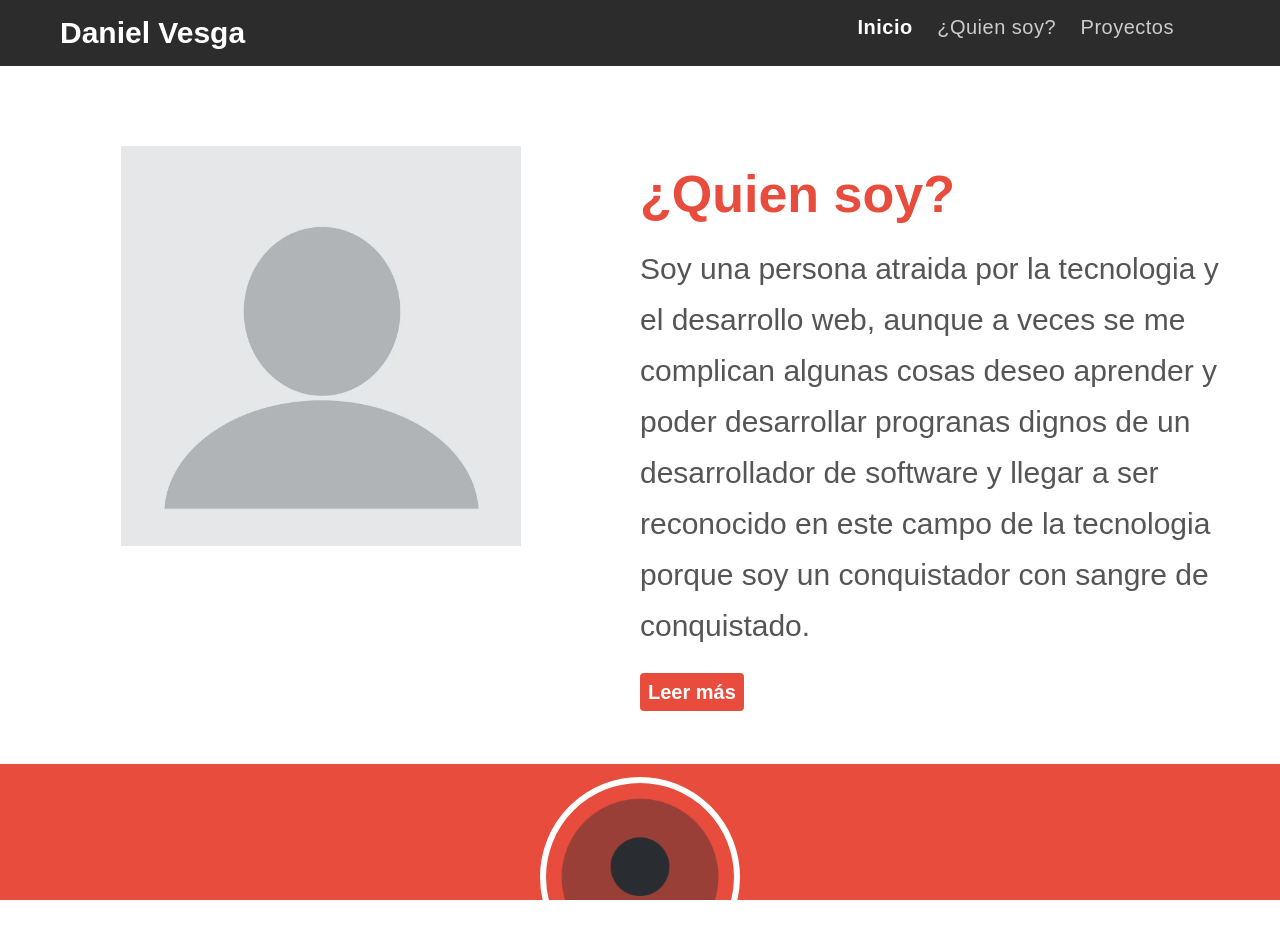
==== index.html @ 6100c126 "Add files via upload" ====
<!DOCTYPE html>
<html lang="es">

<head>
    <meta charset="UTF-8">
    <title>Daniel Vesga</title>
    <link rel="stylesheet" href="styles.css">
</head>

<body>

    <!-- NAV FIJO ARRIBA -->
    <nav>
        <span class="nombre-nav"><b>Daniel Vesga</b></span>
        <span class="enlaces-nav">
            <a href="#inicio" class="activo">Inicio</a>
            <a href="#quien">¿Quien soy?</a>
            <a href="#proyectos">Proyectos</a>
        </span>
    </nav>

    <!-- CONTENIDO QUE SCROLLEA -->
    <main>

        <!-- SECCIÓN 1: HERO -->
        <section class="inicio" id="inicio">
            <div class="imagen-inicio">
                <img style="height: 400px; width: 600px;" src="imagenes/blank-profile-picture-973460_1280.webp" alt="Ilustración">
            </div>
            <div class="texto-inicio">
                <h1>¿Quien soy?</h1>
                <p>Soy una persona atraida por la tecnologia y el desarrollo web, aunque a veces se me complican algunas
                    cosas
                    deseo aprender y poder desarrollar progranas dignos de un desarrollador de software y llegar a ser
                    reconocido
                    en este campo de la tecnologia porque soy un conquistador con sangre de conquistado.</p>
                <a href="#quien" class="boton-rojo">Leer más</a>
            </div>
        </section>

        <!-- SECCIÓN 2: QUIEN SOY -->
        <section class="quien-soy" id="quien">
            <img class="foto-perfil" src="imagenes/profile_circle_icon_242774.webp" alt="Daniel vesga">
            <p style="color: white; font-size: 30px;">
                "soy un estudiante de analisis y desarrollo de sotfware expandiendo mis conocimientos en html y css en el momento buscando elaborar trabajos dignos del titulo
                y porder seguir ampliando mis capacidades ya que esta carrera tiene un sin fin de conocimiento que uno puede adquirir ."
            <p style="color: white; font-size: 30px;">- Daniel vesga</p>
        </section>

        <!-- SECCIÓN 3: PROYECTOS -->
        <section class="proyectos" id="proyectos">
            <h2>Mis proyectos</h2>
            <div class="contenedor-tarjetas">

                <div class="tarjeta">
                    <img src="imagenes/images.png" alt="Proyecto 1">
                    <div class="cuerpo-tarjeta">
                        <h3>Hoja De Vida</h3>
                        <p>Proyecto de práctica diseñado con HTML y CSS. Enfoque en la estructuración de datos y el uso de lógica de maquetación para crear interfaces limpias y funcionales con un diseño atractivo .</p>
                        <a href="#" class="boton-rojo">Ver proyecto</a>
                    </div>
                </div>

                <div class="tarjeta">
                    <img src="imagenes/printable-tickets-for-prizes-26.jpg" alt="Proyecto 2">
                    <div class="cuerpo-tarjeta">
                        <h3>Ticket evento</h3>
                        <p>Proyecto para aprender a usar diferentes colores y tonalidades en CSS sacando nuestra capacidad
                            artistica con esta herramienta y consiguiendo un diseño agradable al ojo.</p>
                        <a href="#" class="boton-rojo">Ver proyecto</a>
                    </div>
                </div>

                <div class="tarjeta">
                    <img src="imagenes/blank-profile-picture-973460_1280.webp" alt="Proyecto 3">
                    <div class="cuerpo-tarjeta">
                        <h3>Quien Soy</h3>
                        <p>Proyecto donde se construye una pagina imitando el diseño de otra como ejemplo
                            y hacerla lo mas funcional posible con caracteristicas nuestras de quienes creemos ser. </p>
                        <a href="#" class="boton-rojo">Ver proyecto</a>
                    </div>
                </div>

                <div class="tarjeta">
                    <img src="imagenes/portafolio-evidencias.jpg" alt="Proyecto 4">
                    <div class="cuerpo-tarjeta">
                        <h3>Portafolio</h3>
                        <p>Proyecto donde crearemos una pagina para ser usada como nuestro portafolio y poder 
                            llevar las evidencias de todos los demas proyectos que hemos y sigamos haciendo mas adelante.</p>
                        <a href="#" class="boton-rojo">Ver proyecto</a>
                    </div>
                </div>

            </div>
        </section>

        <!-- PIE DE PÁGINA -->
        <footer>
            <b>
                <p class="footer">© 2026 Daniel mauricio vesga — Todos los derechos reservados  </p>
            </b>
        </footer>

    </main>

</body>

</html>
---- styles.css ----
* {
  margin: 0; /* elimina el margen por defecto del navegador */
  padding: 0; /* elimina el relleno por defecto del navegador */
  box-sizing: border-box; /* el borde y relleno no agrandan el tamaño del elemento */
}

html, body {
  height: 100vh; /* ocupa el 100% de la altura de la pantalla */
  overflow: hidden; /* impide que la página completa haga scroll */
  font-family:
    "Segoe UI", "Helvetica Neue", sans-serif; /* fuente general de toda la página */
}

/*NAV*/
nav {
  background: #2c2c2c; /* color de fondo oscuro */
  padding: 15px 60px ; /* espacio interno arriba/abajo y lados */
  overflow: hidden; /* contiene los elementos flotantes internos */
}

.nombre-nav {
  float: left; /* empuja el nombre al extremo izquierdo */
  color: white; /* color del texto */
  font-size: 30px; /* tamaño de la fuente */
  font-weight: 300; /* grosor fino de la fuente */
  line-height: 1.2; /* altura de línea para centrar verticalmente */
}

.nombre-nav strong {
  font-weight: 700; /* negrilla para el primer nombre */
}

.enlaces-nav {
  float: right; /* empuja los enlaces al extremo derecho */
  line-height: 1.2; /* altura de línea para alinear con el nombre */
  margin-right: 46px;/* empuja los enlaces hacia abajo para abajo*/
}

.enlaces-nav a {
  color: #cccccc; /* color gris claro para los enlaces */
  text-decoration: none; /* quita el subrayado de los enlaces */
  margin-left: 20px; /* separación entre cada enlace */
  font-size: 20px; /* tamaño de fuente de los enlaces */
  letter-spacing: 0.5px; /* espacio entre letras */
  transition: color 0.2s; /* animación suave al cambiar de color */
}

.enlaces-nav a:hover,
.enlaces-nav a.activo {
  color: white; /* color blanco al pasar el mouse o estar activo */
  font-weight: 600; /* un poco más grueso al estar activo */
}

/*MAIN*/
main {
  height: calc(
    100vh - 40px
  ); /* altura total de pantalla menos el alto del nav */
  overflow-y: auto; /* solo este contenedor hace scroll vertical */
}

/*SECCIÓN 1 — INICIO*/
.inicio {
  background: #ffffff; /* fondo blanco */
  padding: 60px 60px; /* espacio interno generoso */
  overflow: hidden; /* contiene los floats internos */
  min-height: 420px; /* altura mínima para que no quede muy pequeña */
}

.imagen-inicio {
  float: left; /* la imagen flota a la izquierda */
  width: 45%; /* ocupa el 45% del ancho */
  text-align: center; /* centra la imagen dentro del contenedor */
  padding-top: 20px; /* baja un poco la imagen */
}

.imagen-inicio img {
  width: 100%; /* la imagen ocupa todo el ancho de su contenedor */
  max-width: 400px; /* pero no más de 380px */
}

.texto-inicio {
  float: right; /* el texto flota a la derecha */
  width: 50%; /* ocupa el 50% del ancho */
  padding-top: 40px; /* baja el texto para centrarlo visualmente */
}

.texto-inicio h1 {
  font-size: 52px; /* título grande */
  font-weight: 700; /* negrilla */
  color: #e74c3c; /* color rojo */
  margin-bottom: 20px; /* espacio debajo del título */
  line-height: 1.1; /* altura de línea compacta */
}

.texto-inicio p {
  font-size: 30px; /* tamaño del párrafo */
  color: #555; /* gris oscuro para el texto */
  line-height: 1.7; /* altura de línea para legibilidad */
  margin-bottom: 30px; /* espacio antes del botón */
}



.boton-rojo {
  background: #e74c3c; /* fondo rojo */
  color: white; /* texto blanco */
  border: none; /* sin borde */
  padding: 8px 8px; /* espacio interno del botón */
  font-size: 20px; /* tamaño de texto del botón */
  font-weight: 600; /* texto semi-negrilla */
  border-radius: 4px; /* esquinas ligeramente redondeadas */
  cursor: pointer; /* cursor de manita al pasar el mouse */
  text-decoration: none; /* quita subrayado si es un enlace */
  transition: background 0.2s; /* animación suave al hacer hover */
}

.boton-rojo:hover {
  background: #c0392b; /* rojo más oscuro al pasar el mouse */
}

/* SECCIÓN 2 — QUIEN SOY */
.quien-soy {
  background: #e74c3c;
  padding: 13px 60px 20px;
  text-align: center;
}

.foto-perfil {
  width: 200px; /* ancho fijo del avatar */
  height: 200px; /* alto fijo del avatar */
  border-radius: 50%; /* hace la imagen circular */
  border: 6px solid white; /* borde blanco alrededor del círculo */
  margin: 0 auto 20px auto; /* centra horizontalmente y agrega espacio abajo */
  object-fit: cover; /* recorta la imagen sin deformarla */
}

.quien-soy blockquote {
  font-size: 30px; /* texto grande para la cita */
  color: white; /* texto blanco */
  line-height: 1.7; /* espaciado entre líneas */
  max-width: 800px; /* ancho máximo para que no sea tan ancho */
  margin: 0 auto 16px auto; /* centra el bloque y agrega espacio abajo */
}

.quien-soy cite {
  color: rgba(255, 255, 255, 0.8); /* blanco semitransparente */
  font-size: 15px; /* tamaño pequeño para la firma */
  font-style: italic; /* cursiva para la firma */
}

/*SECCIÓN 3 — PROYECTOS*/
.proyectos {
  background: #f2f2f2; /* fondo gris claro */
  padding: 80px 60px; /* espacio interno */
  overflow: hidden; /* contiene los floats de las tarjetas */
}

.proyectos h2 {
  font-size: 38px; /* título de sección grande */
  font-weight: 700; /* negrilla */
  color: #333; /* gris oscuro */
  text-align: center; /* centrado */
  margin-bottom: 40px; /* espacio antes de las tarjetas */
}

.contenedor-tarjetas {
  overflow: hidden; /* contiene los floats de las tarjetas */
}

.tarjeta {
  float: left; /* las tarjetas flotan una al lado de la otra */
  width: 23%; /* cada tarjeta ocupa el 23% del ancho */
  margin-right: 2%; /* separación entre tarjetas */
  background: white; /* fondo blanco */
  border-radius: 4px; /* esquinas redondeadas */
  overflow: hidden; /* recorta la imagen a las esquinas redondeadas */
  box-shadow: 0 2px 8px rgba(0, 0, 0, 0.1); /* sombra suave */
  text-align: center; /* centra el contenido interno */
}

.tarjeta:last-child {
  margin-right: 0; /* la última tarjeta no tiene margen derecho */
}

.tarjeta img {
  width: 100%; /* la imagen ocupa todo el ancho de la tarjeta */
  height: 320px; /* altura fija para que todas queden iguales */
  object-fit: cover; /* recorta la imagen sin deformarla */
}

.cuerpo-tarjeta {
  padding: 20px 16px; /* espacio interno del texto de la tarjeta */
}

.cuerpo-tarjeta h3 {
  font-size: 20px; /* tamaño del título de la tarjeta */
  font-weight: 600; /* semi-negrilla */
  color: #333; /* gris oscuro */
  margin-bottom: 12px; /* espacio debajo del título */
}

.cuerpo-tarjeta p {
  font-size: 20px; /* texto pequeño de descripción */
  color: #777; /* gris medio */
  line-height: 1.6; /* espaciado entre líneas */
  margin-bottom: 20px; /* espacio antes del botón */
}

/*PIE DE PÁGINA*/
footer {
  background: #2c2c2c; /* fondo oscuro igual que el nav */
  color: #aaa; /* texto gris claro */
  font-size: 12px; /* texto pequeño */
   padding: 20px 40px 46px; /* espacio interno del footer */
  text-align: center;  /* centra el texto */

  
}

.footer {
  margin-left: 1350px; /*texto hacia la derecha */
}
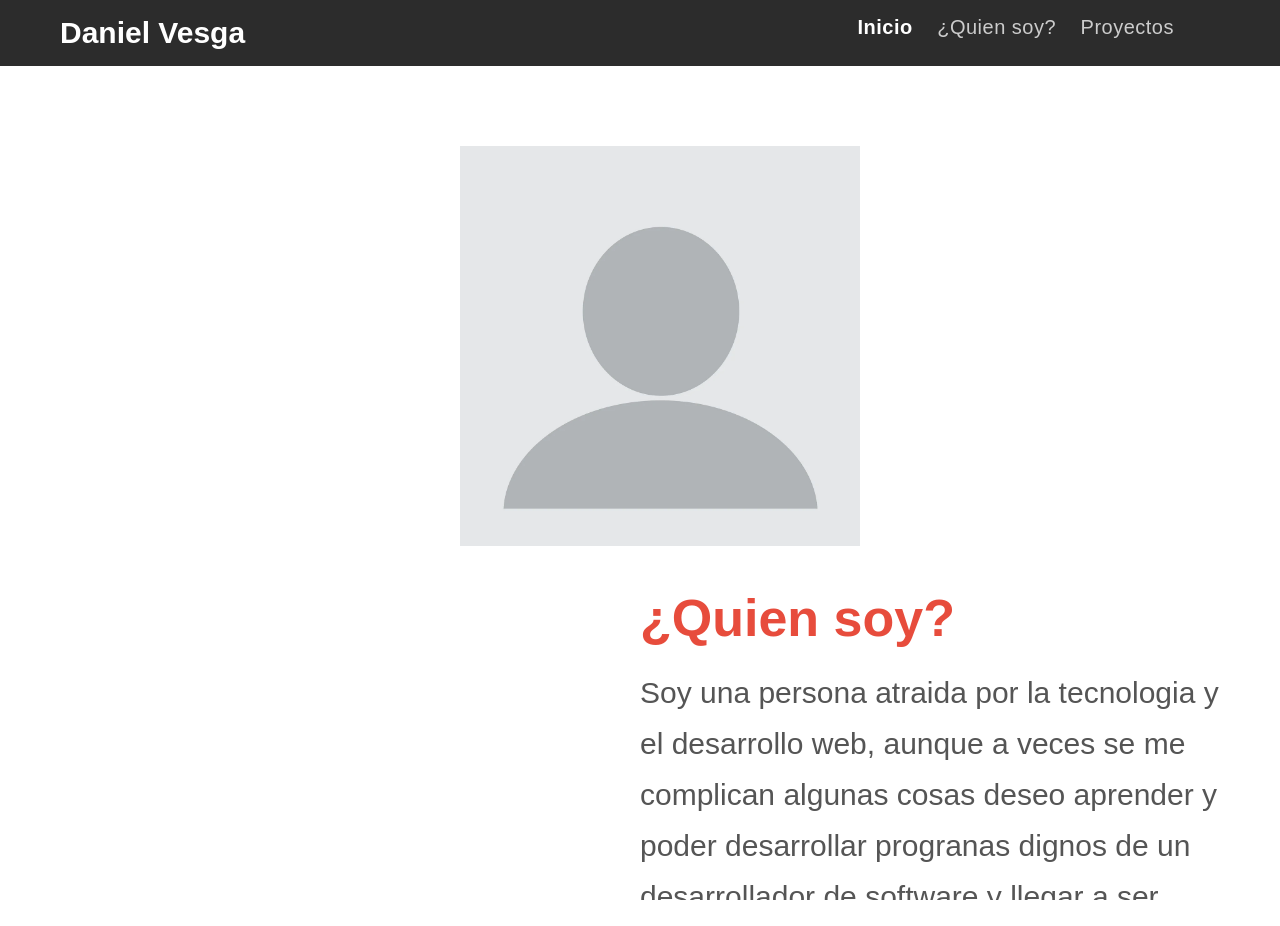
==== commit 211711a3: "Update index.html" ====
--- a/index.html
+++ b/index.html
@@ -105,4 +105,4 @@
 
 </body>
 
-</html>+</html>
--- a/styles.css
+++ b/styles.css
@@ -27,7 +27,7 @@
 }
 
 .nombre-nav strong {
-  font-weight: 700; /* negrilla para el primer nombre */
+  font-weight: bolder; /* negrilla para el primer nombre */
 }
 
 .enlaces-nav {
@@ -69,14 +69,16 @@
 
 .imagen-inicio {
   float: left; /* la imagen flota a la izquierda */
-  width: 45%; /* ocupa el 45% del ancho */
+  width: 27%; /* ocupa el 45% del ancho */
   text-align: center; /* centra la imagen dentro del contenedor */
   padding-top: 20px; /* baja un poco la imagen */
+  margin-left: 400px;
 }
 
 .imagen-inicio img {
   width: 100%; /* la imagen ocupa todo el ancho de su contenedor */
   max-width: 400px; /* pero no más de 380px */
+  
 }
 
 .texto-inicio {
@@ -152,7 +154,7 @@
 /*SECCIÓN 3 — PROYECTOS*/
 .proyectos {
   background: #f2f2f2; /* fondo gris claro */
-  padding: 80px 60px; /* espacio interno */
+  padding: 30px 60px; /* espacio interno */
   overflow: hidden; /* contiene los floats de las tarjetas */
 }
 
@@ -220,4 +222,4 @@
 
 .footer {
   margin-left: 1350px; /*texto hacia la derecha */
-}+}
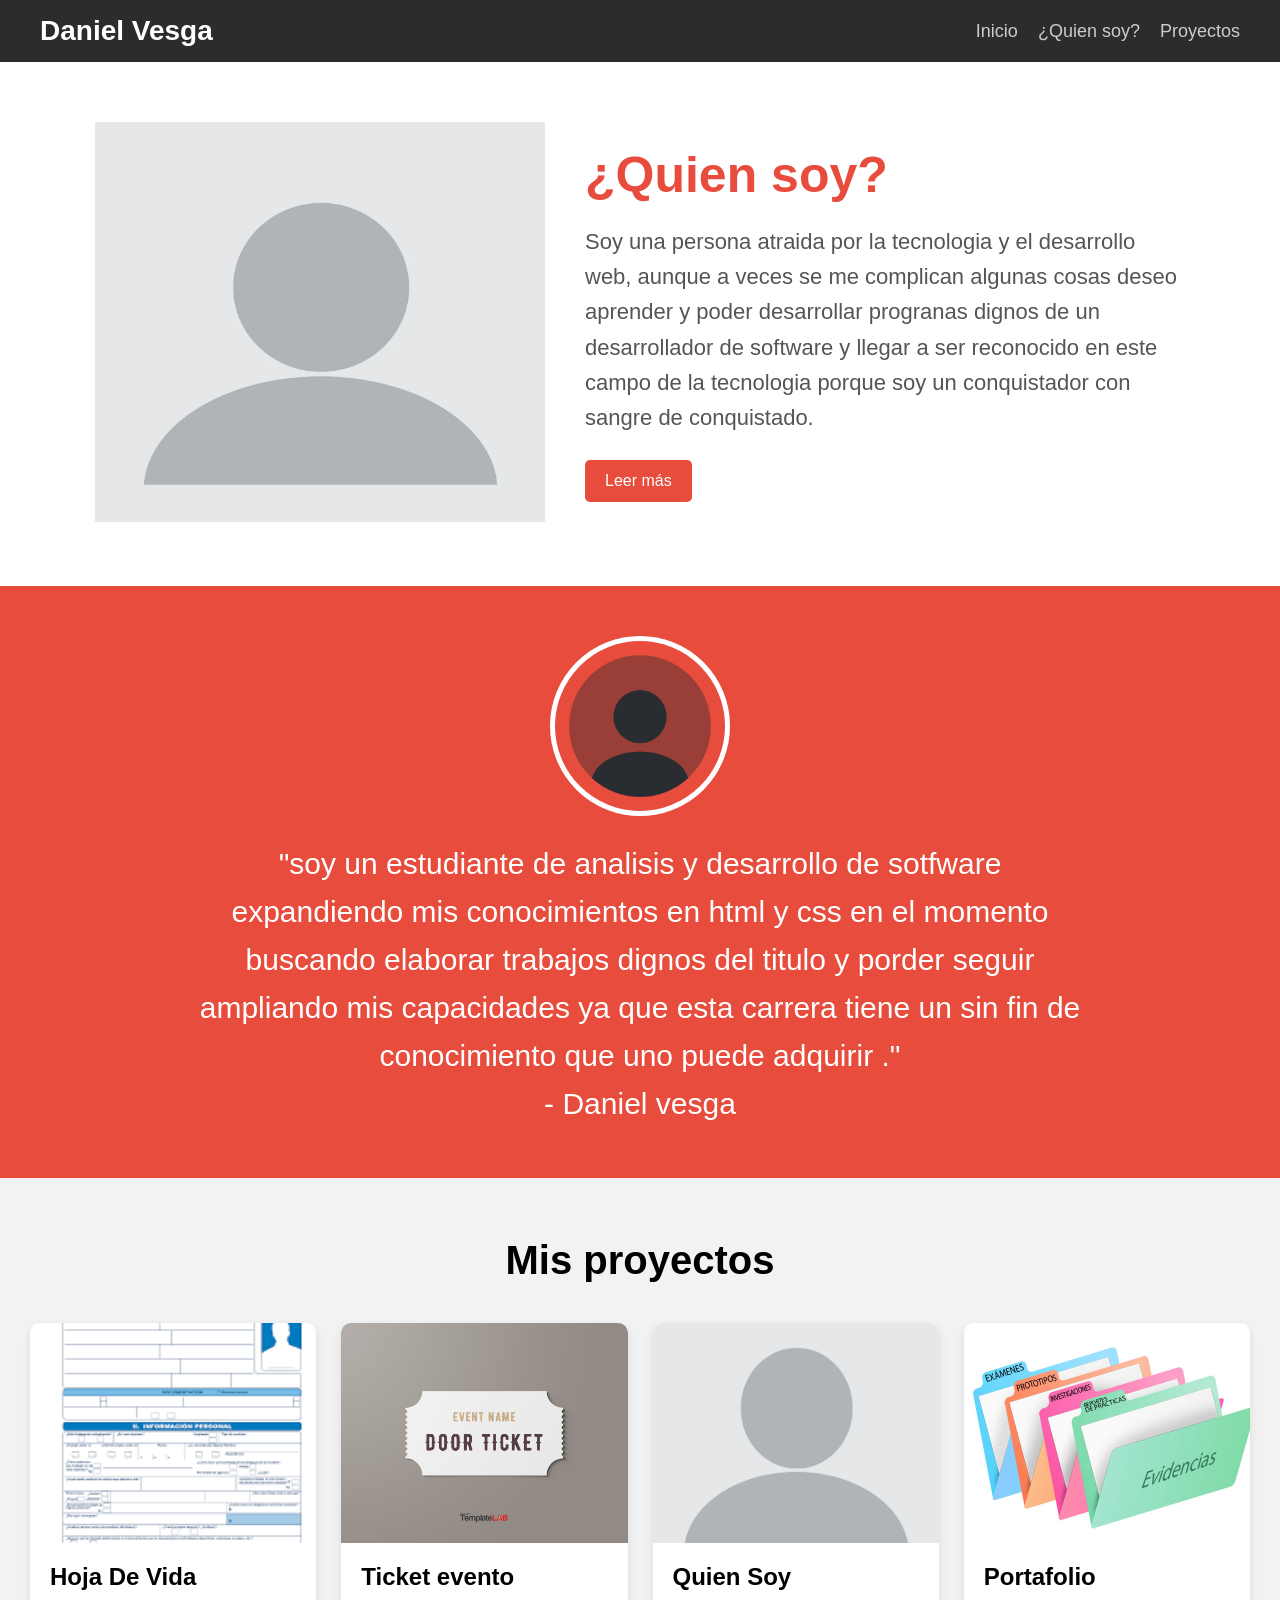
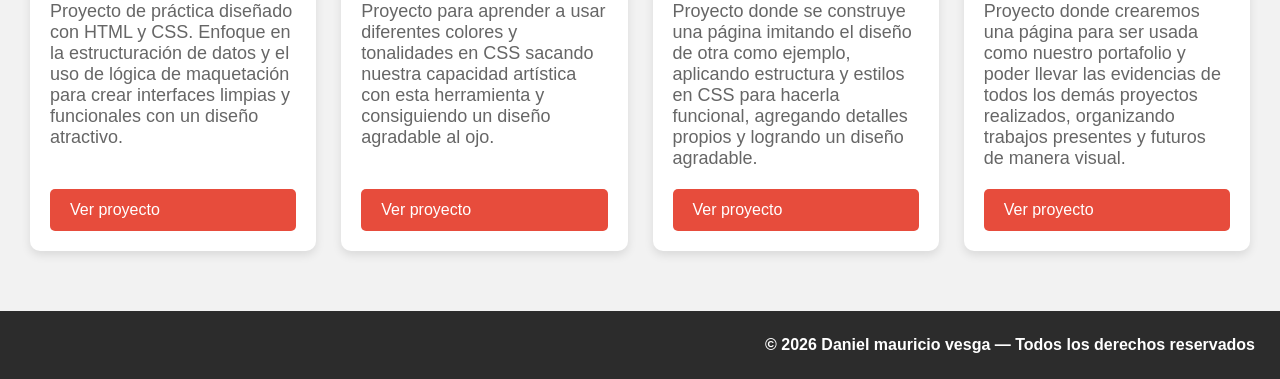
==== commit 39fab597: "Add files via upload" ====
--- a/index.html
+++ b/index.html
@@ -56,7 +56,7 @@
                     <img src="imagenes/images.png" alt="Proyecto 1">
                     <div class="cuerpo-tarjeta">
                         <h3>Hoja De Vida</h3>
-                        <p>Proyecto de práctica diseñado con HTML y CSS. Enfoque en la estructuración de datos y el uso de lógica de maquetación para crear interfaces limpias y funcionales con un diseño atractivo .</p>
+                        <p>Proyecto de práctica diseñado con HTML y CSS. Enfoque en la estructuración de datos y el uso de lógica de maquetación para crear interfaces limpias y funcionales con un diseño atractivo.</p>
                         <a href="#" class="boton-rojo">Ver proyecto</a>
                     </div>
                 </div>
@@ -65,8 +65,7 @@
                     <img src="imagenes/printable-tickets-for-prizes-26.jpg" alt="Proyecto 2">
                     <div class="cuerpo-tarjeta">
                         <h3>Ticket evento</h3>
-                        <p>Proyecto para aprender a usar diferentes colores y tonalidades en CSS sacando nuestra capacidad
-                            artistica con esta herramienta y consiguiendo un diseño agradable al ojo.</p>
+                        <p>Proyecto para aprender a usar diferentes colores y tonalidades en CSS sacando nuestra capacidad artística con esta herramienta y consiguiendo un diseño agradable al ojo.</p>
                         <a href="#" class="boton-rojo">Ver proyecto</a>
                     </div>
                 </div>
@@ -75,8 +74,8 @@
                     <img src="imagenes/blank-profile-picture-973460_1280.webp" alt="Proyecto 3">
                     <div class="cuerpo-tarjeta">
                         <h3>Quien Soy</h3>
-                        <p>Proyecto donde se construye una pagina imitando el diseño de otra como ejemplo
-                            y hacerla lo mas funcional posible con caracteristicas nuestras de quienes creemos ser. </p>
+                        <p>Proyecto donde se construye una página imitando el diseño de otra como ejemplo, aplicando estructura y estilos en CSS para hacerla funcional, agregando detalles propios y logrando un diseño agradable.
+ </p>
                         <a href="#" class="boton-rojo">Ver proyecto</a>
                     </div>
                 </div>
@@ -85,8 +84,7 @@
                     <img src="imagenes/portafolio-evidencias.jpg" alt="Proyecto 4">
                     <div class="cuerpo-tarjeta">
                         <h3>Portafolio</h3>
-                        <p>Proyecto donde crearemos una pagina para ser usada como nuestro portafolio y poder 
-                            llevar las evidencias de todos los demas proyectos que hemos y sigamos haciendo mas adelante.</p>
+                        <p>Proyecto donde crearemos una página para ser usada como nuestro portafolio y poder llevar las evidencias de todos los demás proyectos realizados, organizando trabajos presentes y futuros de manera visual.</p>
                         <a href="#" class="boton-rojo">Ver proyecto</a>
                     </div>
                 </div>
@@ -105,4 +103,4 @@
 
 </body>
 
-</html>
+</html>
--- a/styles.css
+++ b/styles.css
@@ -1,225 +1,267 @@
-* {
-  margin: 0; /* elimina el margen por defecto del navegador */
-  padding: 0; /* elimina el relleno por defecto del navegador */
-  box-sizing: border-box; /* el borde y relleno no agrandan el tamaño del elemento */
-}
-
-html, body {
-  height: 100vh; /* ocupa el 100% de la altura de la pantalla */
-  overflow: hidden; /* impide que la página completa haga scroll */
-  font-family:
-    "Segoe UI", "Helvetica Neue", sans-serif; /* fuente general de toda la página */
-}
-
-/*NAV*/
-nav {
-  background: #2c2c2c; /* color de fondo oscuro */
-  padding: 15px 60px ; /* espacio interno arriba/abajo y lados */
-  overflow: hidden; /* contiene los elementos flotantes internos */
-}
-
-.nombre-nav {
-  float: left; /* empuja el nombre al extremo izquierdo */
-  color: white; /* color del texto */
-  font-size: 30px; /* tamaño de la fuente */
-  font-weight: 300; /* grosor fino de la fuente */
-  line-height: 1.2; /* altura de línea para centrar verticalmente */
-}
-
-.nombre-nav strong {
-  font-weight: bolder; /* negrilla para el primer nombre */
-}
-
-.enlaces-nav {
-  float: right; /* empuja los enlaces al extremo derecho */
-  line-height: 1.2; /* altura de línea para alinear con el nombre */
-  margin-right: 46px;/* empuja los enlaces hacia abajo para abajo*/
-}
-
-.enlaces-nav a {
-  color: #cccccc; /* color gris claro para los enlaces */
-  text-decoration: none; /* quita el subrayado de los enlaces */
-  margin-left: 20px; /* separación entre cada enlace */
-  font-size: 20px; /* tamaño de fuente de los enlaces */
-  letter-spacing: 0.5px; /* espacio entre letras */
-  transition: color 0.2s; /* animación suave al cambiar de color */
-}
-
-.enlaces-nav a:hover,
-.enlaces-nav a.activo {
-  color: white; /* color blanco al pasar el mouse o estar activo */
-  font-weight: 600; /* un poco más grueso al estar activo */
-}
-
-/*MAIN*/
-main {
-  height: calc(
-    100vh - 40px
-  ); /* altura total de pantalla menos el alto del nav */
-  overflow-y: auto; /* solo este contenedor hace scroll vertical */
-}
-
-/*SECCIÓN 1 — INICIO*/
-.inicio {
-  background: #ffffff; /* fondo blanco */
-  padding: 60px 60px; /* espacio interno generoso */
-  overflow: hidden; /* contiene los floats internos */
-  min-height: 420px; /* altura mínima para que no quede muy pequeña */
-}
-
-.imagen-inicio {
-  float: left; /* la imagen flota a la izquierda */
-  width: 27%; /* ocupa el 45% del ancho */
-  text-align: center; /* centra la imagen dentro del contenedor */
-  padding-top: 20px; /* baja un poco la imagen */
-  margin-left: 400px;
-}
-
-.imagen-inicio img {
-  width: 100%; /* la imagen ocupa todo el ancho de su contenedor */
-  max-width: 400px; /* pero no más de 380px */
-  
-}
-
-.texto-inicio {
-  float: right; /* el texto flota a la derecha */
-  width: 50%; /* ocupa el 50% del ancho */
-  padding-top: 40px; /* baja el texto para centrarlo visualmente */
-}
-
-.texto-inicio h1 {
-  font-size: 52px; /* título grande */
-  font-weight: 700; /* negrilla */
-  color: #e74c3c; /* color rojo */
-  margin-bottom: 20px; /* espacio debajo del título */
-  line-height: 1.1; /* altura de línea compacta */
-}
-
-.texto-inicio p {
-  font-size: 30px; /* tamaño del párrafo */
-  color: #555; /* gris oscuro para el texto */
-  line-height: 1.7; /* altura de línea para legibilidad */
-  margin-bottom: 30px; /* espacio antes del botón */
-}
-
-
-
-.boton-rojo {
-  background: #e74c3c; /* fondo rojo */
-  color: white; /* texto blanco */
-  border: none; /* sin borde */
-  padding: 8px 8px; /* espacio interno del botón */
-  font-size: 20px; /* tamaño de texto del botón */
-  font-weight: 600; /* texto semi-negrilla */
-  border-radius: 4px; /* esquinas ligeramente redondeadas */
-  cursor: pointer; /* cursor de manita al pasar el mouse */
-  text-decoration: none; /* quita subrayado si es un enlace */
-  transition: background 0.2s; /* animación suave al hacer hover */
-}
-
-.boton-rojo:hover {
-  background: #c0392b; /* rojo más oscuro al pasar el mouse */
-}
-
-/* SECCIÓN 2 — QUIEN SOY */
-.quien-soy {
-  background: #e74c3c;
-  padding: 13px 60px 20px;
-  text-align: center;
-}
-
-.foto-perfil {
-  width: 200px; /* ancho fijo del avatar */
-  height: 200px; /* alto fijo del avatar */
-  border-radius: 50%; /* hace la imagen circular */
-  border: 6px solid white; /* borde blanco alrededor del círculo */
-  margin: 0 auto 20px auto; /* centra horizontalmente y agrega espacio abajo */
-  object-fit: cover; /* recorta la imagen sin deformarla */
-}
-
-.quien-soy blockquote {
-  font-size: 30px; /* texto grande para la cita */
-  color: white; /* texto blanco */
-  line-height: 1.7; /* espaciado entre líneas */
-  max-width: 800px; /* ancho máximo para que no sea tan ancho */
-  margin: 0 auto 16px auto; /* centra el bloque y agrega espacio abajo */
-}
-
-.quien-soy cite {
-  color: rgba(255, 255, 255, 0.8); /* blanco semitransparente */
-  font-size: 15px; /* tamaño pequeño para la firma */
-  font-style: italic; /* cursiva para la firma */
-}
-
-/*SECCIÓN 3 — PROYECTOS*/
-.proyectos {
-  background: #f2f2f2; /* fondo gris claro */
-  padding: 30px 60px; /* espacio interno */
-  overflow: hidden; /* contiene los floats de las tarjetas */
-}
-
-.proyectos h2 {
-  font-size: 38px; /* título de sección grande */
-  font-weight: 700; /* negrilla */
-  color: #333; /* gris oscuro */
-  text-align: center; /* centrado */
-  margin-bottom: 40px; /* espacio antes de las tarjetas */
-}
-
-.contenedor-tarjetas {
-  overflow: hidden; /* contiene los floats de las tarjetas */
-}
-
-.tarjeta {
-  float: left; /* las tarjetas flotan una al lado de la otra */
-  width: 23%; /* cada tarjeta ocupa el 23% del ancho */
-  margin-right: 2%; /* separación entre tarjetas */
-  background: white; /* fondo blanco */
-  border-radius: 4px; /* esquinas redondeadas */
-  overflow: hidden; /* recorta la imagen a las esquinas redondeadas */
-  box-shadow: 0 2px 8px rgba(0, 0, 0, 0.1); /* sombra suave */
-  text-align: center; /* centra el contenido interno */
-}
-
-.tarjeta:last-child {
-  margin-right: 0; /* la última tarjeta no tiene margen derecho */
-}
-
-.tarjeta img {
-  width: 100%; /* la imagen ocupa todo el ancho de la tarjeta */
-  height: 320px; /* altura fija para que todas queden iguales */
-  object-fit: cover; /* recorta la imagen sin deformarla */
-}
-
-.cuerpo-tarjeta {
-  padding: 20px 16px; /* espacio interno del texto de la tarjeta */
-}
-
-.cuerpo-tarjeta h3 {
-  font-size: 20px; /* tamaño del título de la tarjeta */
-  font-weight: 600; /* semi-negrilla */
-  color: #333; /* gris oscuro */
-  margin-bottom: 12px; /* espacio debajo del título */
-}
-
-.cuerpo-tarjeta p {
-  font-size: 20px; /* texto pequeño de descripción */
-  color: #777; /* gris medio */
-  line-height: 1.6; /* espaciado entre líneas */
-  margin-bottom: 20px; /* espacio antes del botón */
-}
-
-/*PIE DE PÁGINA*/
-footer {
-  background: #2c2c2c; /* fondo oscuro igual que el nav */
-  color: #aaa; /* texto gris claro */
-  font-size: 12px; /* texto pequeño */
-   padding: 20px 40px 46px; /* espacio interno del footer */
-  text-align: center;  /* centra el texto */
-
-  
-}
-
-.footer {
-  margin-left: 1350px; /*texto hacia la derecha */
-}
+
+*{
+    margin:0; /* elimina márgenes automáticos */
+    padding:0; /* elimina rellenos automáticos */
+    box-sizing:border-box; /* incluye padding y borde dentro del tamaño */
+}
+
+
+body{
+    font-family: "Segoe UI", sans-serif; /* fuente general */
+}
+
+
+
+
+/* Barra superior */
+nav{
+    background:#2c2c2c; /* color oscuro de fondo */
+    color:white; /* texto blanco */
+    padding:15px 40px; /* espacio interno */
+    display:flex; /* activa flexbox */
+    justify-content:space-between; /* separa izquierda y derecha */
+    align-items:center; /* centra verticalmente */
+    flex-wrap:wrap; /* permite salto de línea */
+}
+
+/* Nombre del navbar */
+.nombre-nav{
+    font-size:28px; /* tamaño texto */
+}
+
+/* Contenedor enlaces */
+.enlaces-nav{
+    display:flex; /* enlaces en fila */
+    gap:20px; /* espacio entre enlaces */
+}
+
+/* Cada enlace */
+.enlaces-nav a{
+    color:#ccc; /* gris claro */
+    text-decoration:none; /* sin subrayado */
+    font-size:18px; /* tamaño texto */
+}
+
+/* Hover enlaces */
+.enlaces-nav a:hover{
+    color:white; /* cambia a blanco */
+}
+
+
+/* ===========================
+   SECCIÓN INICIO
+=========================== */
+
+/* Contenedor principal */
+.inicio{
+    display:flex; /* imagen y texto lado a lado */
+    align-items:center; /* centra verticalmente */
+    justify-content:center; /* centra horizontalmente */
+    gap:40px; /* separación entre bloques */
+    padding:60px 40px; /* espacio interno */
+    flex-wrap:wrap; /* en móvil baja elementos */
+}
+
+/* Imagen principal */
+.imagen-inicio img{
+    width:100%; /* ocupa ancho disponible */
+    max-width:450px; /* máximo ancho */
+    height:auto; /* conserva proporción */
+}
+
+/* Caja del texto */
+.texto-inicio{
+    max-width:600px; /* ancho máximo */
+}
+
+/* Título principal */
+.texto-inicio h1{
+    font-size:50px; /* tamaño grande */
+    color:#e74c3c; /* rojo */
+    margin-bottom:20px; /* espacio abajo */
+}
+
+/* Párrafo principal */
+.texto-inicio p{
+    font-size:22px; /* tamaño texto */
+    color:#555; /* gris */
+    line-height:1.6; /* separación líneas */
+    margin-bottom:25px; /* espacio inferior */
+}
+
+
+/* ===========================
+   BOTÓN
+=========================== */
+
+/* Botón rojo */
+.boton-rojo{
+    background:#e74c3c; /* fondo rojo */
+    color:white; /* texto blanco */
+    padding:12px 20px; /* espacio interno */
+    text-decoration:none; /* quita subrayado */
+    border-radius:5px; /* bordes redondos */
+    display:inline-block; /* permite padding correcto */
+    margin-top:auto; /* empuja botón hacia abajo */
+}
+
+/* Hover botón */
+.boton-rojo:hover{
+    background:#c0392b; /* rojo más oscuro */
+}
+
+
+/* ===========================
+   QUIÉN SOY
+=========================== */
+
+/* Sección roja */
+.quien-soy{
+    background:#e74c3c; /* fondo rojo */
+    color:white; /* texto blanco */
+    text-align:center; /* centra contenido */
+    padding:50px 20px; /* espacio interno */
+}
+
+/* Imagen circular */
+.foto-perfil{
+    width:180px; /* ancho */
+    height:180px; /* alto */
+    border-radius:50%; /* forma circular */
+    border:5px solid white; /* borde blanco */
+    object-fit:cover; /* recorta imagen */
+    margin-bottom:20px; /* espacio abajo */
+}
+
+/* Texto sección */
+.quien-soy p{
+    font-size:26px; /* tamaño texto */
+    max-width:900px; /* ancho máximo */
+    margin:auto; /* centra horizontalmente */
+    line-height:1.6; /* separación líneas */
+}
+
+
+/* ===========================
+   PROYECTOS
+=========================== */
+
+/* Fondo sección */
+.proyectos{
+    background:#f2f2f2; /* gris claro */
+    padding:60px 30px; /* espacio interno */
+}
+
+/* Título */
+.proyectos h2{
+    text-align:center; /* centrado */
+    font-size:40px; /* tamaño grande */
+    margin-bottom:40px; /* espacio abajo */
+}
+
+/* Contenedor tarjetas */
+.contenedor-tarjetas{
+    display:grid; /* activa grid */
+    grid-template-columns:repeat(auto-fit,minmax(280px,1fr));
+    /* columnas automáticas responsivas */
+    gap:25px; /* espacio entre tarjetas */
+}
+
+/* Tarjeta individual */
+.tarjeta{
+    background:white; /* fondo blanco */
+    border-radius:10px; /* bordes redondos */
+    overflow:hidden; /* recorta contenido */
+    box-shadow:0 4px 10px rgba(0,0,0,0.1); /* sombra */
+
+    display:flex; /* activa flexbox */
+    flex-direction:column; /* contenido vertical */
+    height:100%; /* misma altura posible */
+}
+
+/* Imagen tarjeta */
+.tarjeta img{
+    width:100%; /* ocupa todo ancho */
+    height:220px; /* altura fija */
+    object-fit:cover; /* recorta imagen */
+}
+
+/* Contenido interno */
+.cuerpo-tarjeta{
+    padding:20px; /* espacio interno */
+    display:flex; /* flexbox interno */
+    flex-direction:column; /* contenido vertical */
+    flex-grow:1; /* ocupa espacio restante */
+}
+
+/* Título tarjeta */
+.cuerpo-tarjeta h3{
+    font-size:24px; /* tamaño texto */
+    margin-bottom:10px; /* separación */
+}
+
+/* Texto tarjeta */
+.cuerpo-tarjeta p{
+    font-size:18px; /* tamaño texto */
+    color:#666; /* gris */
+    margin-bottom:20px; /* espacio inferior */
+}
+
+
+
+
+/* Pie página */
+footer{
+    background:#2c2c2c; /* fondo oscuro */
+    color:white; /* texto blanco */
+    text-align:right; /* centra texto */
+    padding:25px; /* espacio interno */
+
+}
+
+
+
+
+/* Cuando pantalla sea menor o igual a 768px */
+@media(max-width:768px){
+
+    /* Navbar vertical */
+    nav{
+        flex-direction:column; /* elementos uno debajo del otro */
+        gap:15px; /* separación */
+        text-align:center; /* centra texto */
+    }
+
+    /* Links verticales */
+    .enlaces-nav{
+        flex-direction:column; /* columna */
+        gap:10px; /* separación */
+    }
+
+    /* Título más pequeño */
+    .texto-inicio h1{
+        font-size:36px; /* reduce tamaño */
+        text-align:center; /* centra */
+    }
+
+    /* Texto más pequeño */
+    .texto-inicio p{
+        font-size:18px; /* reduce tamaño */
+        text-align:center; /* centra */
+    }
+
+    /* Caja texto centrada */
+    .texto-inicio{
+        text-align:center; /* centra contenido */
+    }
+
+    /* Texto sección rojo más pequeño */
+    .quien-soy p{
+        font-size:20px; /* reduce tamaño */
+    }
+
+    
+    .proyectos h2{
+        font-size:32px; /* reduce tamaño */
+    }
+}
